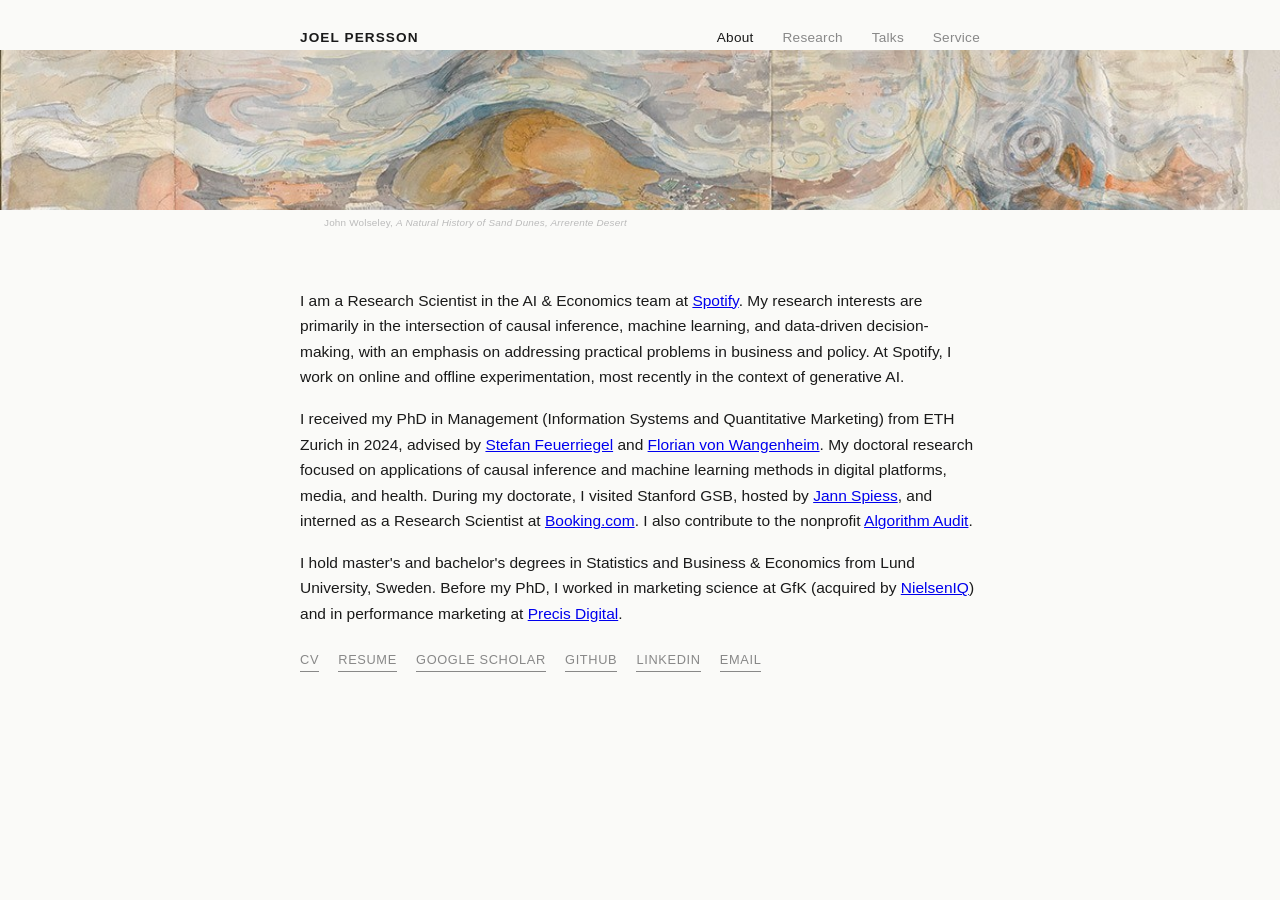
==== index.html @ ffdf5d41 "Update index.html" ====
<!DOCTYPE html>
<html lang="en">
<head>
  <meta charset="UTF-8">
  <meta name="viewport" content="width=device-width, initial-scale=1.0">
  <meta name="description" content="Joel Persson — Research Scientist, AI & Economics, Spotify. joel-persson.com">
  <title>Joel Persson</title>
  <link rel="stylesheet" href="style.css">
</head>
<body>
<nav>
  <a class="name" href="index.html">Joel Persson</a>
  <ul>
    <li><a href="index.html" class="active">About</a></li>
    <li><a href="research.html">Research</a></li>
    <li><a href="talks.html">Talks</a></li>
    <li><a href="service.html">Service</a></li>
  </ul>
</nav>
<div class="banner">
  <img src="assets/banner.jpg" alt="A Natural History of Sand Dunes, Arrerente Desert — John Wolseley">
  <p class="banner-credit"><a href="https://www.johnwolseley.net/" target="_blank">John Wolseley</a>, <em>A Natural History of Sand Dunes, Arrerente Desert</em></p>
</div>
<main>
  <div class="bio">
    <p>I am a Research Scientist in the AI &amp; Economics team at <a href="https://research.atspotify.com/" target="_blank">Spotify</a>. My research interests are primarily in the intersection of causal inference, machine learning, and data-driven decision-making, with an emphasis on addressing practical problems in business and policy. At Spotify, I work on online and offline experimentation, most recently in the context of generative AI. </p>
    <p>I received my PhD in Management (Information Systems and Quantitative Marketing) from ETH Zurich in 2024, advised by <a href="https://www.som.lmu.de/ai/en/institute/contact-page/stefan-feuerriegel-840c1071.html" target="_blank">Stefan Feuerriegel</a> and <a href="https://techmarketing.ethz.ch/team/group-head1/wangenheim.html" target="_blank">Florian von Wangenheim</a>. My doctoral research focused on applications of causal inference and machine learning methods in digital platforms, media, and health. During my doctorate, I visited Stanford GSB, hosted by <a href="https://gsb-faculty.stanford.edu/jann-spiess/" target="_blank">Jann Spiess</a>, and interned as a Research Scientist at <a href="https://booking.ai/" target="_blank">Booking.com</a>. I also contribute to the nonprofit <a href="https://algorithmaudit.eu/" target="_blank">Algorithm Audit</a>.</p>
    <p>I hold master's and bachelor's degrees in Statistics and Business &amp; Economics from Lund University, Sweden. Before my PhD, I worked in marketing science at GfK (acquired by <a href="https://nielseniq.com/global/en/solutions/marketing-mix-modeling/" target="_blank">NielsenIQ</a>) and in performance marketing at <a href="https://www.precis.com" target="_blank">Precis Digital</a>.</p>    
  <div class="links">
      <a href="https://www.dropbox.com/scl/fi/jiswk25ye6fi95ywrh9qr/JP-full-CV.pdf?rlkey=budltqhcncz9rb9e4zv8j6j7p&st=817x9qua&dl=0" target="_blank">CV</a>
      <a href="https://www.dropbox.com/scl/fi/j51n5kyzzujkvltchb2ja/JP-resume.pdf?rlkey=5gv24vnjhgdpyar7adlqvdxx8&st=1zwry7hw&dl=0" target="_blank">Resume</a>
      <a href="https://scholar.google.com/citations?user=gzxWVgoAAAAJ&hl=en" target="_blank">Google Scholar</a>
      <a href="https://github.com/jopersson" target="_blank">GitHub</a>
      <a href="https://www.linkedin.com/in/joelpersson/" target="_blank">LinkedIn</a>
      <a href="mailto:joelpersson@spotify.com">Email</a>
    </div>
  </div>
</main>
</body>
</html>
---- style.css ----
*, *::before, *::after { box-sizing: border-box; margin: 0; padding: 0; }

:root {
  --text: #1a1a1a;
  --muted: #888;
  --bg: #fafaf8;
  --max: 680px;
  --serif: 'Georgia', serif;
  --sans: 'Helvetica Neue', Helvetica, Arial, sans-serif;
}

body {
  background: var(--bg);
  color: var(--text);
  font-family: var(--sans);
  font-size: 16px;
  line-height: 1.65;
  padding: 0 1.5rem;
}

nav {
  max-width: var(--max);
  margin: 0 auto;
  padding: 1.5rem 0 0.5rem;
  display: flex;
  justify-content: space-between;
  align-items: baseline;
}

nav .name {
  font-size: 0.85rem;
  font-weight: 600;
  letter-spacing: 0.08em;
  text-transform: uppercase;
  text-decoration: none;
  color: var(--text);
}

nav ul {
  list-style: none;
  display: flex;
  gap: 1.8rem;
}

nav ul a {
  font-size: 0.85rem;
  color: var(--muted);
  text-decoration: none;
  letter-spacing: 0.02em;
  transition: color 0.15s;
}

nav ul a:hover, nav ul a.active { color: var(--text); }

.banner { width: calc(100% + 3rem); margin-left: -1.5rem; margin-top: -0.5rem; }
.banner img { width: 100%; height: 160px; object-fit: cover; object-position: center 35%; display: block; }
.banner-credit { max-width: var(--max); margin: 0.3rem auto 0; padding: 0 1.5rem; font-size: 0.62rem; color: #bbb; text-align: left; letter-spacing: 0.02em; }
.banner-credit a { color: #bbb; text-decoration: none; }
.banner-credit em { font-style: italic; }


main {
  max-width: var(--max);
  margin: 0 auto;
  padding-bottom: 6rem;
}

.bio {
  margin-top: 3.5rem;
  margin-bottom: 3.5rem;
}

.bio p { margin-bottom: 1rem; font-size: 0.97rem; }
.bio p:last-child { margin-bottom: 0; }

.links {
  display: flex;
  gap: 1.2rem;
  margin-top: 1.4rem;
  flex-wrap: wrap;
}

.links a {
  font-size: 0.8rem;
  letter-spacing: 0.05em;
  text-transform: uppercase;
  color: var(--muted);
  text-decoration: none;
  border-bottom: 1px solid currentColor;
  padding-bottom: 1px;
  transition: color 0.15s;
}

.links a:hover { color: var(--text); }

hr {
  border: none;
  border-top: 1px solid #ddd;
  margin: 2.5rem 0;
}

h2 {
  font-family: var(--sans);
  font-size: 0.75rem;
  font-weight: 600;
  letter-spacing: 0.12em;
  text-transform: uppercase;
  color: var(--muted);
  margin-bottom: 1.6rem;
}

.paper { margin-bottom: 2rem; }

.paper .title {
  font-family: var(--serif);
  font-size: 0.97rem;
  color: var(--text);
  text-decoration: none;
  font-style: italic;
}

.paper .title:hover { text-decoration: underline; }

.paper .authors {
  font-size: 0.85rem;
  color: var(--muted);
  margin-top: 0.2rem;
}

.paper .authors a {
  color: var(--muted);
  text-decoration: none;
  border-bottom: 1px solid #ddd;
  transition: color 0.15s;
}

.paper .authors a:hover { color: var(--text); }

.paper .venue {
  font-size: 0.85rem;
  color: var(--text);
  margin-top: 0.1rem;
}

.paper .extras {
  font-size: 0.8rem;
  color: var(--muted);
  margin-top: 0.3rem;
  display: flex;
  gap: 0.8rem;
  flex-wrap: wrap;
}

.paper .extras a {
  color: var(--muted);
  text-decoration: none;
  border-bottom: 1px solid #ccc;
  padding-bottom: 1px;
  transition: color 0.15s;
}

.paper .extras a:hover { color: var(--text); }

.news-item {
  display: grid;
  grid-template-columns: 80px 1fr;
  gap: 1rem;
  margin-bottom: 0.7rem;
  font-size: 0.88rem;
}

.news-item .date { color: var(--muted); }

@media (max-width: 520px) {
  .home-grid { grid-template-columns: 1fr; }
  .home-grid img { width: 100px; height: 120px; }
  nav { flex-direction: column; gap: 1rem; }
  .banner { width: calc(100% + 3rem); }
}
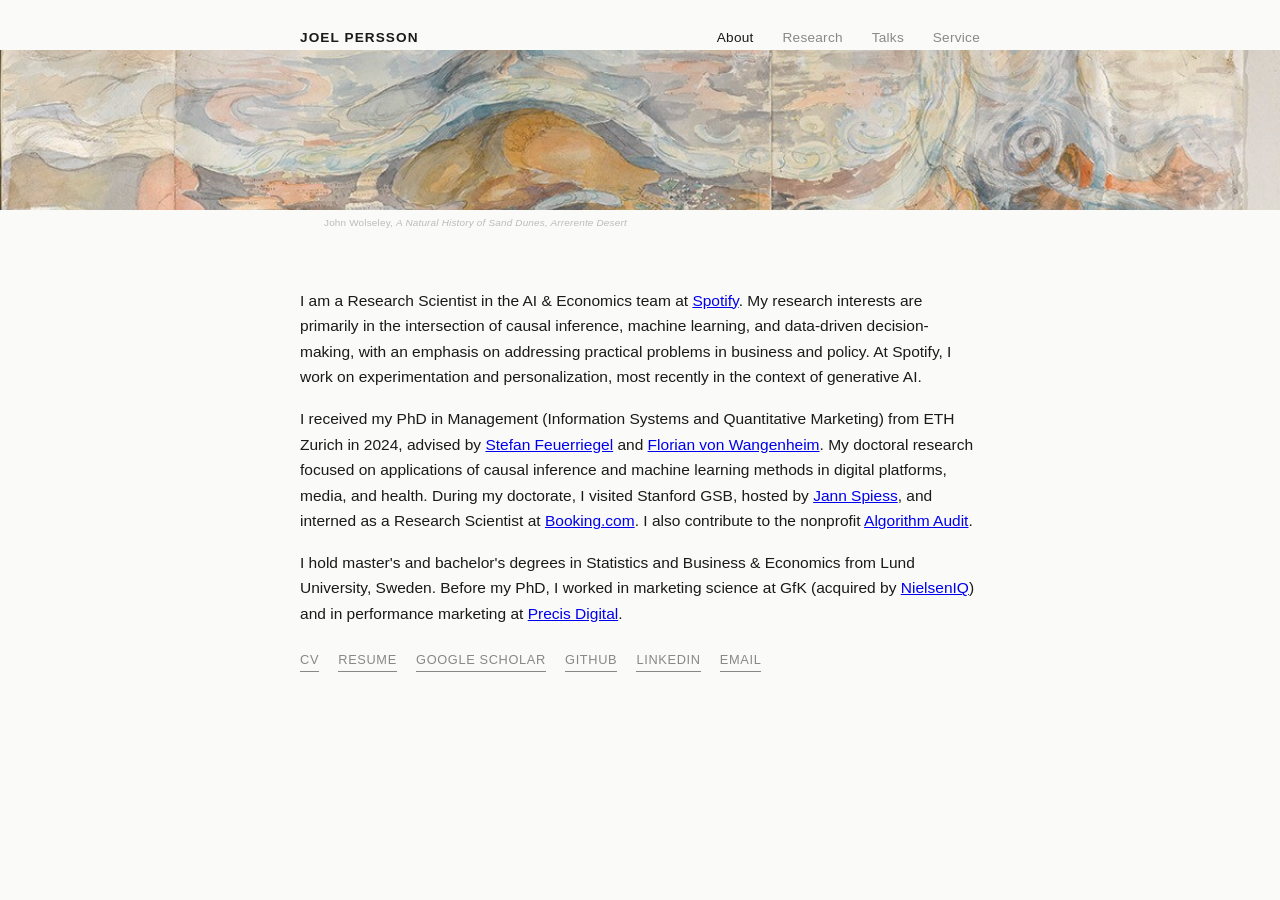
==== commit 226fa842: "Update index.html" ====
--- a/index.html
+++ b/index.html
@@ -23,7 +23,7 @@
 </div>
 <main>
   <div class="bio">
-    <p>I am a Research Scientist in the AI &amp; Economics team at <a href="https://research.atspotify.com/" target="_blank">Spotify</a>. My research interests are primarily in the intersection of causal inference, machine learning, and data-driven decision-making, with an emphasis on addressing practical problems in business and policy. At Spotify, I work on online and offline experimentation, most recently in the context of generative AI. </p>
+    <p>I am a Research Scientist in the AI &amp; Economics team at <a href="https://research.atspotify.com/" target="_blank">Spotify</a>. My research interests are primarily in the intersection of causal inference, machine learning, and data-driven decision-making, with an emphasis on addressing practical problems in business and policy. At Spotify, I work on experimentation and personalization, most recently in the context of generative AI. </p>
     <p>I received my PhD in Management (Information Systems and Quantitative Marketing) from ETH Zurich in 2024, advised by <a href="https://www.som.lmu.de/ai/en/institute/contact-page/stefan-feuerriegel-840c1071.html" target="_blank">Stefan Feuerriegel</a> and <a href="https://techmarketing.ethz.ch/team/group-head1/wangenheim.html" target="_blank">Florian von Wangenheim</a>. My doctoral research focused on applications of causal inference and machine learning methods in digital platforms, media, and health. During my doctorate, I visited Stanford GSB, hosted by <a href="https://gsb-faculty.stanford.edu/jann-spiess/" target="_blank">Jann Spiess</a>, and interned as a Research Scientist at <a href="https://booking.ai/" target="_blank">Booking.com</a>. I also contribute to the nonprofit <a href="https://algorithmaudit.eu/" target="_blank">Algorithm Audit</a>.</p>
     <p>I hold master's and bachelor's degrees in Statistics and Business &amp; Economics from Lund University, Sweden. Before my PhD, I worked in marketing science at GfK (acquired by <a href="https://nielseniq.com/global/en/solutions/marketing-mix-modeling/" target="_blank">NielsenIQ</a>) and in performance marketing at <a href="https://www.precis.com" target="_blank">Precis Digital</a>.</p>    
   <div class="links">
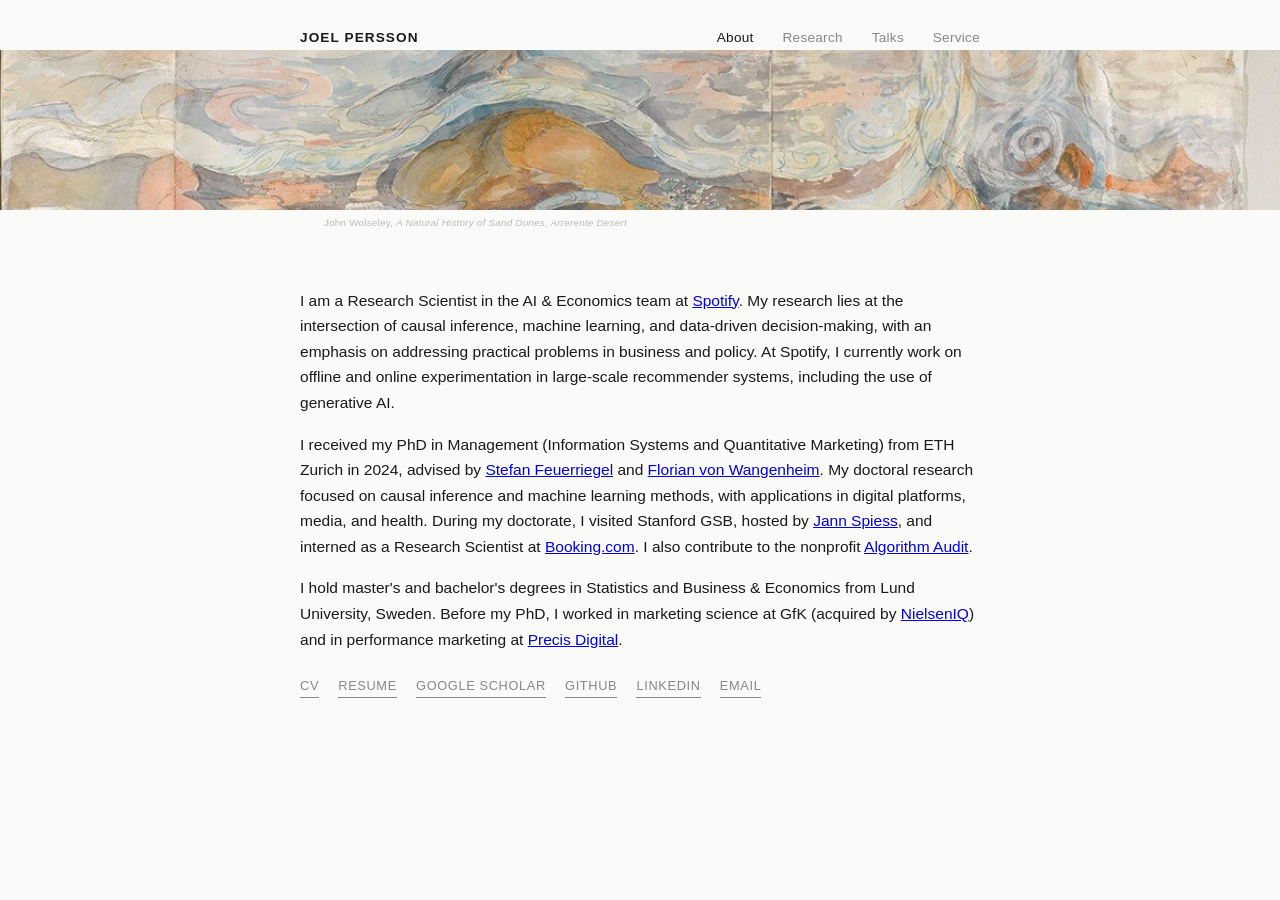
==== commit 53182fe7: "Update index.html" ====
--- a/index.html
+++ b/index.html
@@ -23,8 +23,8 @@
 </div>
 <main>
   <div class="bio">
-    <p>I am a Research Scientist in the AI &amp; Economics team at <a href="https://research.atspotify.com/" target="_blank">Spotify</a>. My research interests are primarily in the intersection of causal inference, machine learning, and data-driven decision-making, with an emphasis on addressing practical problems in business and policy. At Spotify, I work on experimentation and personalization, most recently in the context of generative AI. </p>
-    <p>I received my PhD in Management (Information Systems and Quantitative Marketing) from ETH Zurich in 2024, advised by <a href="https://www.som.lmu.de/ai/en/institute/contact-page/stefan-feuerriegel-840c1071.html" target="_blank">Stefan Feuerriegel</a> and <a href="https://techmarketing.ethz.ch/team/group-head1/wangenheim.html" target="_blank">Florian von Wangenheim</a>. My doctoral research focused on applications of causal inference and machine learning methods in digital platforms, media, and health. During my doctorate, I visited Stanford GSB, hosted by <a href="https://gsb-faculty.stanford.edu/jann-spiess/" target="_blank">Jann Spiess</a>, and interned as a Research Scientist at <a href="https://booking.ai/" target="_blank">Booking.com</a>. I also contribute to the nonprofit <a href="https://algorithmaudit.eu/" target="_blank">Algorithm Audit</a>.</p>
+    <p>I am a Research Scientist in the AI &amp; Economics team at <a href="https://research.atspotify.com/" target="_blank">Spotify</a>. My research lies at the intersection of causal inference, machine learning, and data-driven decision-making, with an emphasis on addressing practical problems in business and policy. At Spotify, I currently work on offline and online experimentation in large-scale recommender systems, including the use of generative AI. </p>
+    <p>I received my PhD in Management (Information Systems and Quantitative Marketing) from ETH Zurich in 2024, advised by <a href="https://www.som.lmu.de/ai/en/institute/contact-page/stefan-feuerriegel-840c1071.html" target="_blank">Stefan Feuerriegel</a> and <a href="https://techmarketing.ethz.ch/team/group-head1/wangenheim.html" target="_blank">Florian von Wangenheim</a>. My doctoral research focused on causal inference and machine learning methods, with applications in digital platforms, media, and health. During my doctorate, I visited Stanford GSB, hosted by <a href="https://gsb-faculty.stanford.edu/jann-spiess/" target="_blank">Jann Spiess</a>, and interned as a Research Scientist at <a href="https://booking.ai/" target="_blank">Booking.com</a>. I also contribute to the nonprofit <a href="https://algorithmaudit.eu/" target="_blank">Algorithm Audit</a>.</p>
     <p>I hold master's and bachelor's degrees in Statistics and Business &amp; Economics from Lund University, Sweden. Before my PhD, I worked in marketing science at GfK (acquired by <a href="https://nielseniq.com/global/en/solutions/marketing-mix-modeling/" target="_blank">NielsenIQ</a>) and in performance marketing at <a href="https://www.precis.com" target="_blank">Precis Digital</a>.</p>    
   <div class="links">
       <a href="https://www.dropbox.com/scl/fi/jiswk25ye6fi95ywrh9qr/JP-full-CV.pdf?rlkey=budltqhcncz9rb9e4zv8j6j7p&st=817x9qua&dl=0" target="_blank">CV</a>
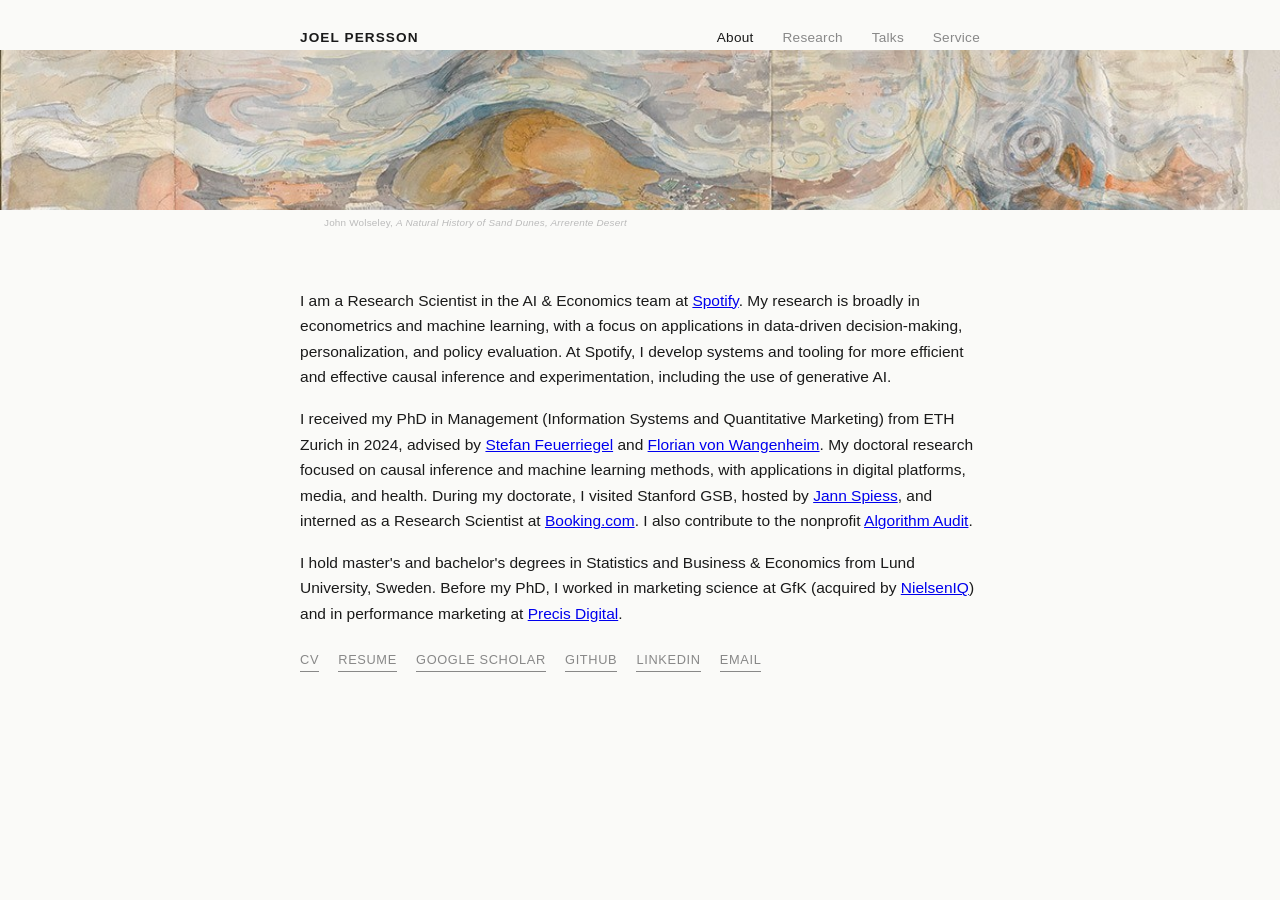
==== commit ff280a44: "Update index.html" ====
--- a/index.html
+++ b/index.html
@@ -23,7 +23,7 @@
 </div>
 <main>
   <div class="bio">
-    <p>I am a Research Scientist in the AI &amp; Economics team at <a href="https://research.atspotify.com/" target="_blank">Spotify</a>. My research lies at the intersection of causal inference, machine learning, and data-driven decision-making, with an emphasis on addressing practical problems in business and policy. At Spotify, I currently work on offline and online experimentation in large-scale recommender systems, including the use of generative AI. </p>
+    <p>I am a Research Scientist in the AI &amp; Economics team at <a href="https://research.atspotify.com/" target="_blank">Spotify</a>. My research is broadly in econometrics and machine learning, with a focus on applications in data-driven decision-making, personalization, and policy evaluation. At Spotify, I develop systems and tooling for more efficient and effective causal inference and experimentation, including the use of generative AI. </p>
     <p>I received my PhD in Management (Information Systems and Quantitative Marketing) from ETH Zurich in 2024, advised by <a href="https://www.som.lmu.de/ai/en/institute/contact-page/stefan-feuerriegel-840c1071.html" target="_blank">Stefan Feuerriegel</a> and <a href="https://techmarketing.ethz.ch/team/group-head1/wangenheim.html" target="_blank">Florian von Wangenheim</a>. My doctoral research focused on causal inference and machine learning methods, with applications in digital platforms, media, and health. During my doctorate, I visited Stanford GSB, hosted by <a href="https://gsb-faculty.stanford.edu/jann-spiess/" target="_blank">Jann Spiess</a>, and interned as a Research Scientist at <a href="https://booking.ai/" target="_blank">Booking.com</a>. I also contribute to the nonprofit <a href="https://algorithmaudit.eu/" target="_blank">Algorithm Audit</a>.</p>
     <p>I hold master's and bachelor's degrees in Statistics and Business &amp; Economics from Lund University, Sweden. Before my PhD, I worked in marketing science at GfK (acquired by <a href="https://nielseniq.com/global/en/solutions/marketing-mix-modeling/" target="_blank">NielsenIQ</a>) and in performance marketing at <a href="https://www.precis.com" target="_blank">Precis Digital</a>.</p>    
   <div class="links">
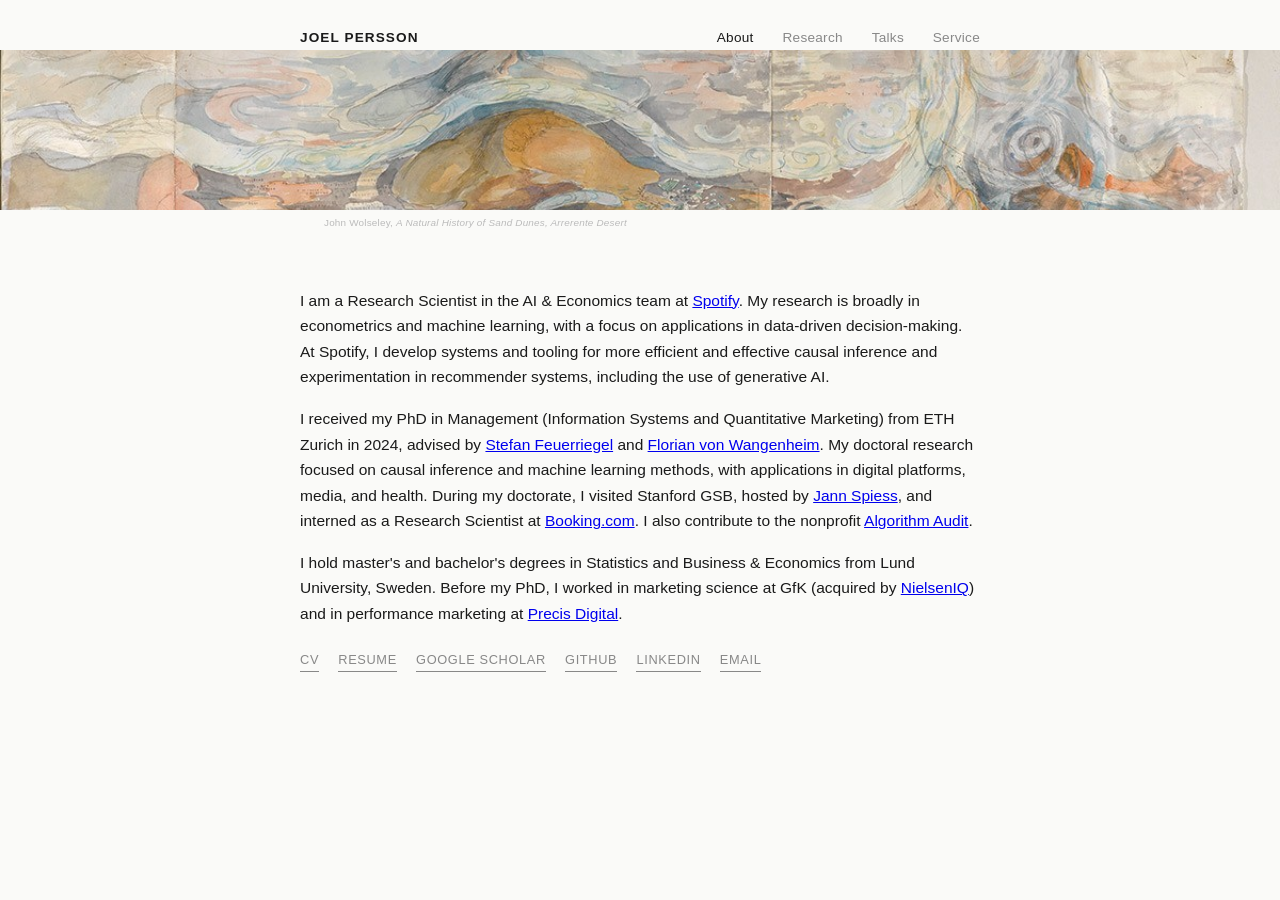
==== commit 27be6789: "Update index.html" ====
--- a/index.html
+++ b/index.html
@@ -23,7 +23,7 @@
 </div>
 <main>
   <div class="bio">
-    <p>I am a Research Scientist in the AI &amp; Economics team at <a href="https://research.atspotify.com/" target="_blank">Spotify</a>. My research is broadly in econometrics and machine learning, with a focus on applications in data-driven decision-making, personalization, and policy evaluation. At Spotify, I develop systems and tooling for more efficient and effective causal inference and experimentation, including the use of generative AI. </p>
+    <p>I am a Research Scientist in the AI &amp; Economics team at <a href="https://research.atspotify.com/" target="_blank">Spotify</a>. My research is broadly in econometrics and machine learning, with a focus on applications in data-driven decision-making. At Spotify, I develop systems and tooling for more efficient and effective causal inference and experimentation in recommender systems, including the use of generative AI. </p>
     <p>I received my PhD in Management (Information Systems and Quantitative Marketing) from ETH Zurich in 2024, advised by <a href="https://www.som.lmu.de/ai/en/institute/contact-page/stefan-feuerriegel-840c1071.html" target="_blank">Stefan Feuerriegel</a> and <a href="https://techmarketing.ethz.ch/team/group-head1/wangenheim.html" target="_blank">Florian von Wangenheim</a>. My doctoral research focused on causal inference and machine learning methods, with applications in digital platforms, media, and health. During my doctorate, I visited Stanford GSB, hosted by <a href="https://gsb-faculty.stanford.edu/jann-spiess/" target="_blank">Jann Spiess</a>, and interned as a Research Scientist at <a href="https://booking.ai/" target="_blank">Booking.com</a>. I also contribute to the nonprofit <a href="https://algorithmaudit.eu/" target="_blank">Algorithm Audit</a>.</p>
     <p>I hold master's and bachelor's degrees in Statistics and Business &amp; Economics from Lund University, Sweden. Before my PhD, I worked in marketing science at GfK (acquired by <a href="https://nielseniq.com/global/en/solutions/marketing-mix-modeling/" target="_blank">NielsenIQ</a>) and in performance marketing at <a href="https://www.precis.com" target="_blank">Precis Digital</a>.</p>    
   <div class="links">
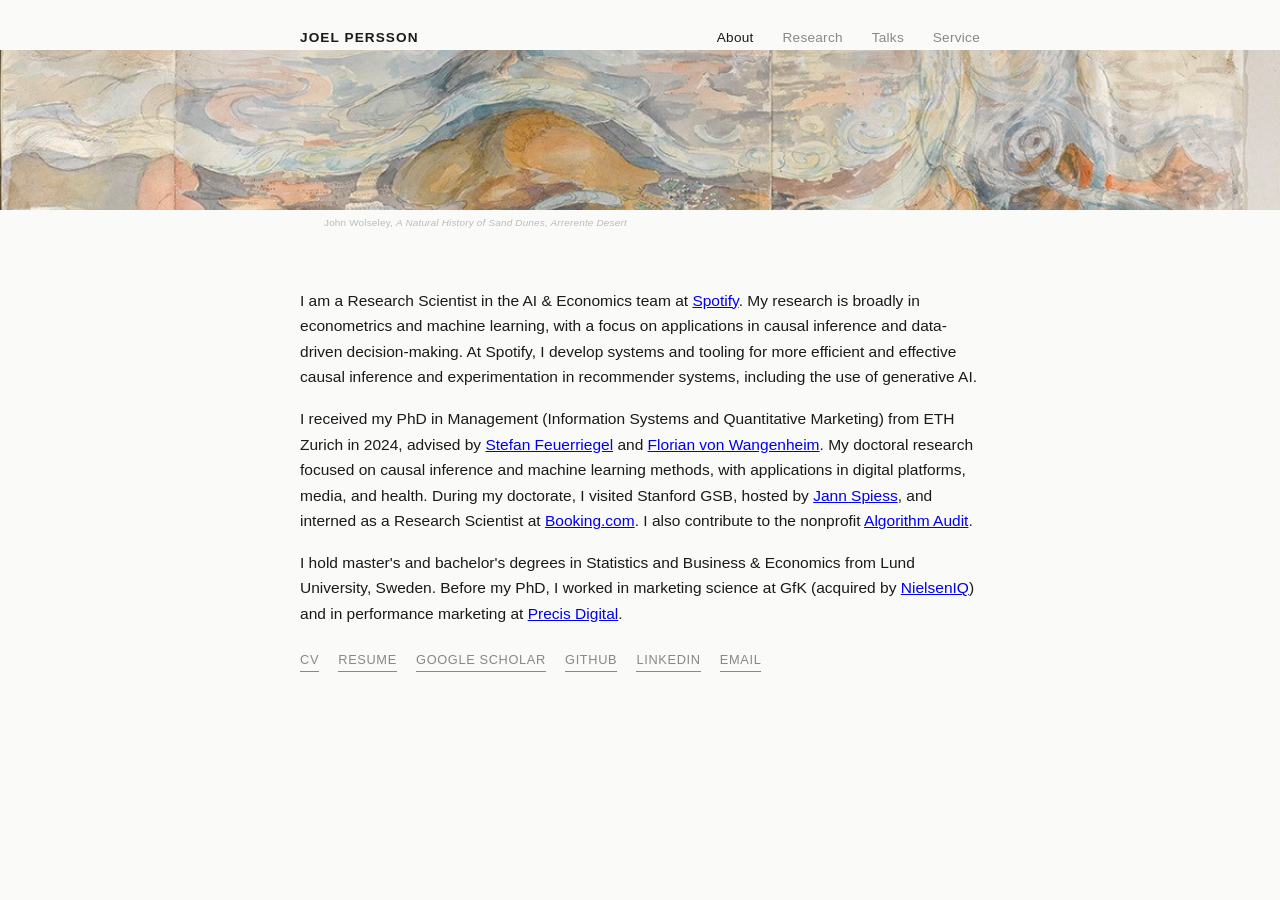
==== commit 4cf00149: "Update index.html" ====
--- a/index.html
+++ b/index.html
@@ -23,7 +23,7 @@
 </div>
 <main>
   <div class="bio">
-    <p>I am a Research Scientist in the AI &amp; Economics team at <a href="https://research.atspotify.com/" target="_blank">Spotify</a>. My research is broadly in econometrics and machine learning, with a focus on applications in data-driven decision-making. At Spotify, I develop systems and tooling for more efficient and effective causal inference and experimentation in recommender systems, including the use of generative AI. </p>
+    <p>I am a Research Scientist in the AI &amp; Economics team at <a href="https://research.atspotify.com/" target="_blank">Spotify</a>. My research is broadly in econometrics and machine learning, with a focus on applications in causal inference and data-driven decision-making. At Spotify, I develop systems and tooling for more efficient and effective causal inference and experimentation in recommender systems, including the use of generative AI. </p>
     <p>I received my PhD in Management (Information Systems and Quantitative Marketing) from ETH Zurich in 2024, advised by <a href="https://www.som.lmu.de/ai/en/institute/contact-page/stefan-feuerriegel-840c1071.html" target="_blank">Stefan Feuerriegel</a> and <a href="https://techmarketing.ethz.ch/team/group-head1/wangenheim.html" target="_blank">Florian von Wangenheim</a>. My doctoral research focused on causal inference and machine learning methods, with applications in digital platforms, media, and health. During my doctorate, I visited Stanford GSB, hosted by <a href="https://gsb-faculty.stanford.edu/jann-spiess/" target="_blank">Jann Spiess</a>, and interned as a Research Scientist at <a href="https://booking.ai/" target="_blank">Booking.com</a>. I also contribute to the nonprofit <a href="https://algorithmaudit.eu/" target="_blank">Algorithm Audit</a>.</p>
     <p>I hold master's and bachelor's degrees in Statistics and Business &amp; Economics from Lund University, Sweden. Before my PhD, I worked in marketing science at GfK (acquired by <a href="https://nielseniq.com/global/en/solutions/marketing-mix-modeling/" target="_blank">NielsenIQ</a>) and in performance marketing at <a href="https://www.precis.com" target="_blank">Precis Digital</a>.</p>    
   <div class="links">
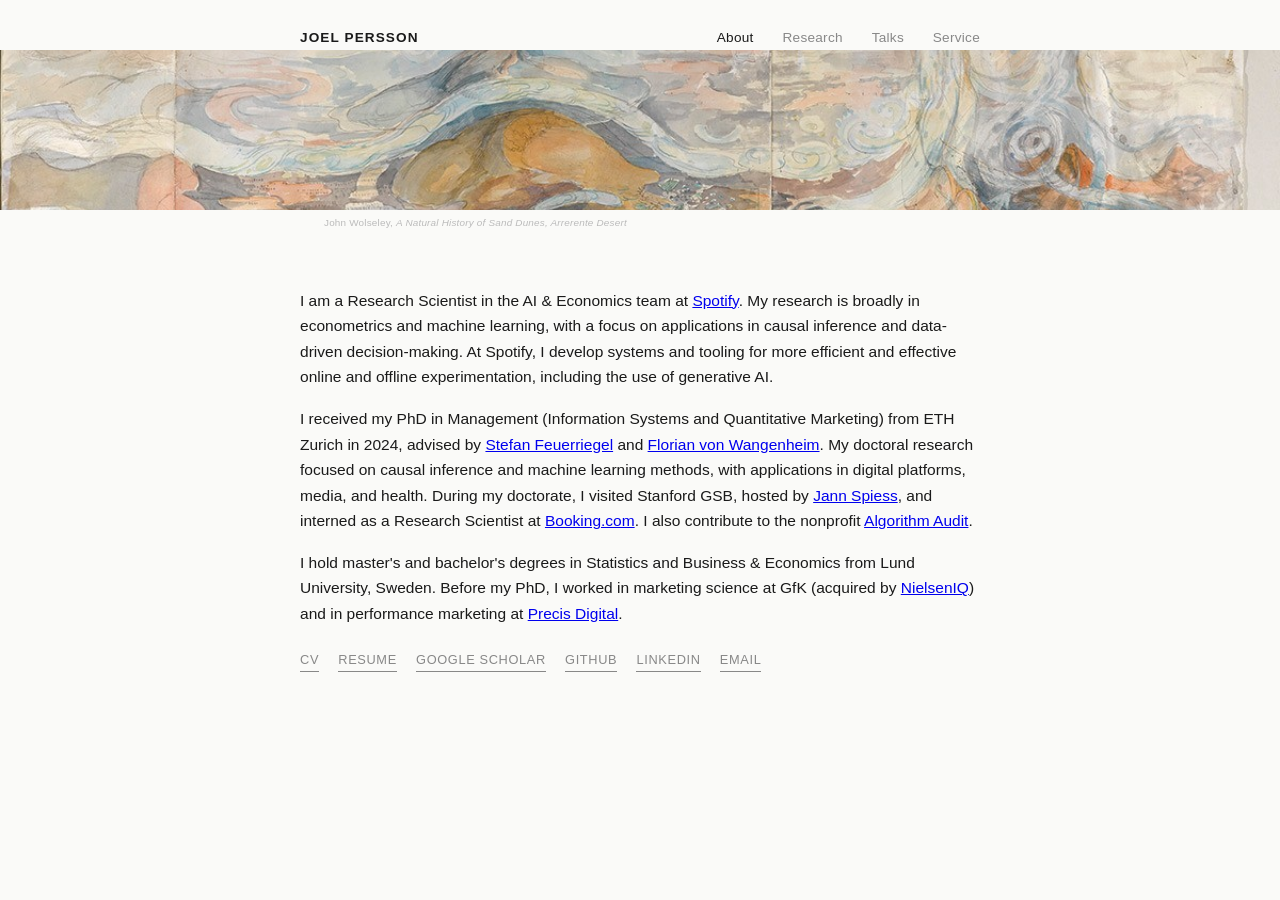
==== commit f30fa820: "Update index.html" ====
--- a/index.html
+++ b/index.html
@@ -23,7 +23,7 @@
 </div>
 <main>
   <div class="bio">
-    <p>I am a Research Scientist in the AI &amp; Economics team at <a href="https://research.atspotify.com/" target="_blank">Spotify</a>. My research is broadly in econometrics and machine learning, with a focus on applications in causal inference and data-driven decision-making. At Spotify, I develop systems and tooling for more efficient and effective causal inference and experimentation in recommender systems, including the use of generative AI. </p>
+    <p>I am a Research Scientist in the AI &amp; Economics team at <a href="https://research.atspotify.com/" target="_blank">Spotify</a>. My research is broadly in econometrics and machine learning, with a focus on applications in causal inference and data-driven decision-making. At Spotify, I develop systems and tooling for more efficient and effective online and offline experimentation, including the use of generative AI. </p>
     <p>I received my PhD in Management (Information Systems and Quantitative Marketing) from ETH Zurich in 2024, advised by <a href="https://www.som.lmu.de/ai/en/institute/contact-page/stefan-feuerriegel-840c1071.html" target="_blank">Stefan Feuerriegel</a> and <a href="https://techmarketing.ethz.ch/team/group-head1/wangenheim.html" target="_blank">Florian von Wangenheim</a>. My doctoral research focused on causal inference and machine learning methods, with applications in digital platforms, media, and health. During my doctorate, I visited Stanford GSB, hosted by <a href="https://gsb-faculty.stanford.edu/jann-spiess/" target="_blank">Jann Spiess</a>, and interned as a Research Scientist at <a href="https://booking.ai/" target="_blank">Booking.com</a>. I also contribute to the nonprofit <a href="https://algorithmaudit.eu/" target="_blank">Algorithm Audit</a>.</p>
     <p>I hold master's and bachelor's degrees in Statistics and Business &amp; Economics from Lund University, Sweden. Before my PhD, I worked in marketing science at GfK (acquired by <a href="https://nielseniq.com/global/en/solutions/marketing-mix-modeling/" target="_blank">NielsenIQ</a>) and in performance marketing at <a href="https://www.precis.com" target="_blank">Precis Digital</a>.</p>    
   <div class="links">
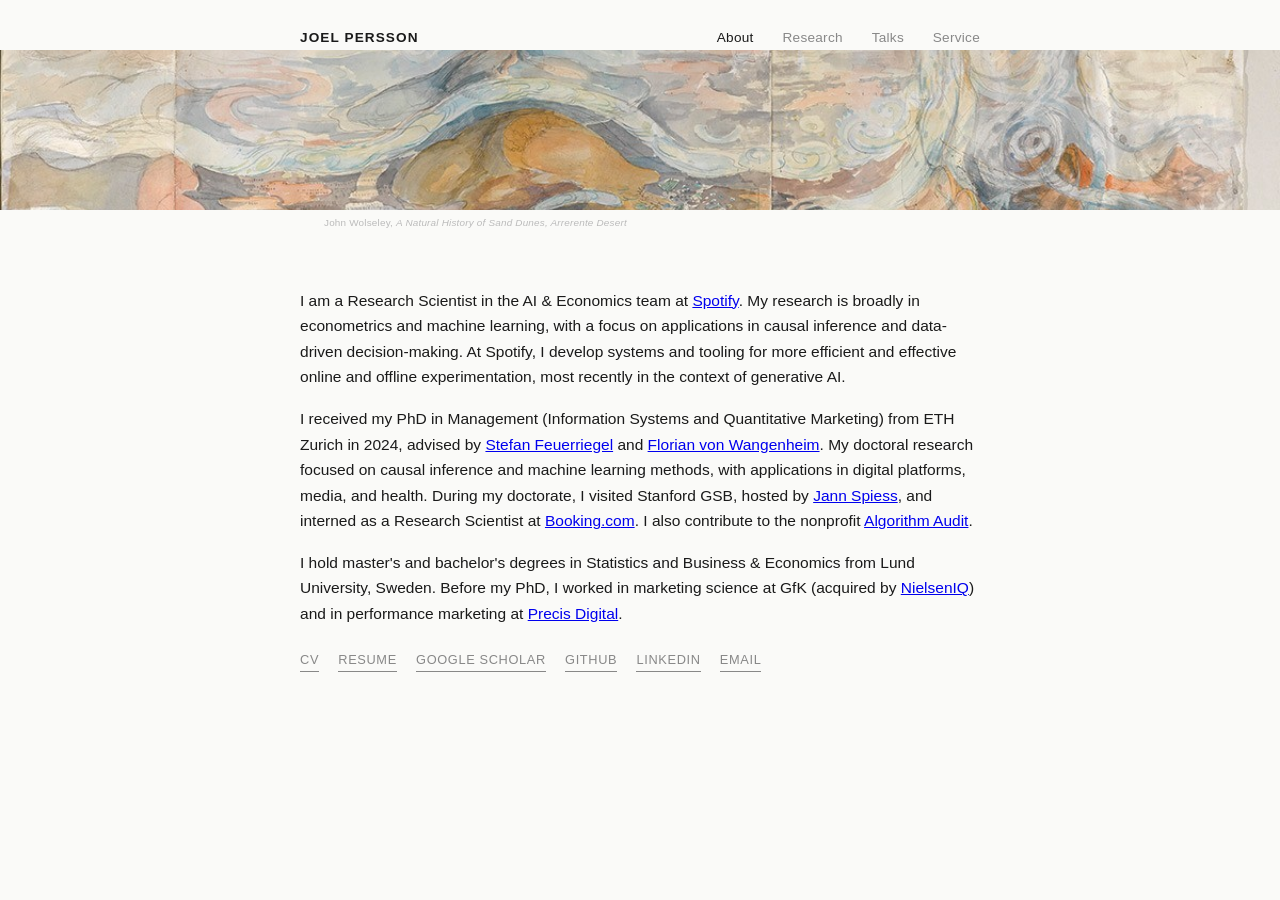
==== commit 04082e5a: "Update index.html" ====
--- a/index.html
+++ b/index.html
@@ -23,7 +23,7 @@
 </div>
 <main>
   <div class="bio">
-    <p>I am a Research Scientist in the AI &amp; Economics team at <a href="https://research.atspotify.com/" target="_blank">Spotify</a>. My research is broadly in econometrics and machine learning, with a focus on applications in causal inference and data-driven decision-making. At Spotify, I develop systems and tooling for more efficient and effective online and offline experimentation, including the use of generative AI. </p>
+    <p>I am a Research Scientist in the AI &amp; Economics team at <a href="https://research.atspotify.com/" target="_blank">Spotify</a>. My research is broadly in econometrics and machine learning, with a focus on applications in causal inference and data-driven decision-making. At Spotify, I develop systems and tooling for more efficient and effective online and offline experimentation, most recently in the context of generative AI. </p>
     <p>I received my PhD in Management (Information Systems and Quantitative Marketing) from ETH Zurich in 2024, advised by <a href="https://www.som.lmu.de/ai/en/institute/contact-page/stefan-feuerriegel-840c1071.html" target="_blank">Stefan Feuerriegel</a> and <a href="https://techmarketing.ethz.ch/team/group-head1/wangenheim.html" target="_blank">Florian von Wangenheim</a>. My doctoral research focused on causal inference and machine learning methods, with applications in digital platforms, media, and health. During my doctorate, I visited Stanford GSB, hosted by <a href="https://gsb-faculty.stanford.edu/jann-spiess/" target="_blank">Jann Spiess</a>, and interned as a Research Scientist at <a href="https://booking.ai/" target="_blank">Booking.com</a>. I also contribute to the nonprofit <a href="https://algorithmaudit.eu/" target="_blank">Algorithm Audit</a>.</p>
     <p>I hold master's and bachelor's degrees in Statistics and Business &amp; Economics from Lund University, Sweden. Before my PhD, I worked in marketing science at GfK (acquired by <a href="https://nielseniq.com/global/en/solutions/marketing-mix-modeling/" target="_blank">NielsenIQ</a>) and in performance marketing at <a href="https://www.precis.com" target="_blank">Precis Digital</a>.</p>    
   <div class="links">
